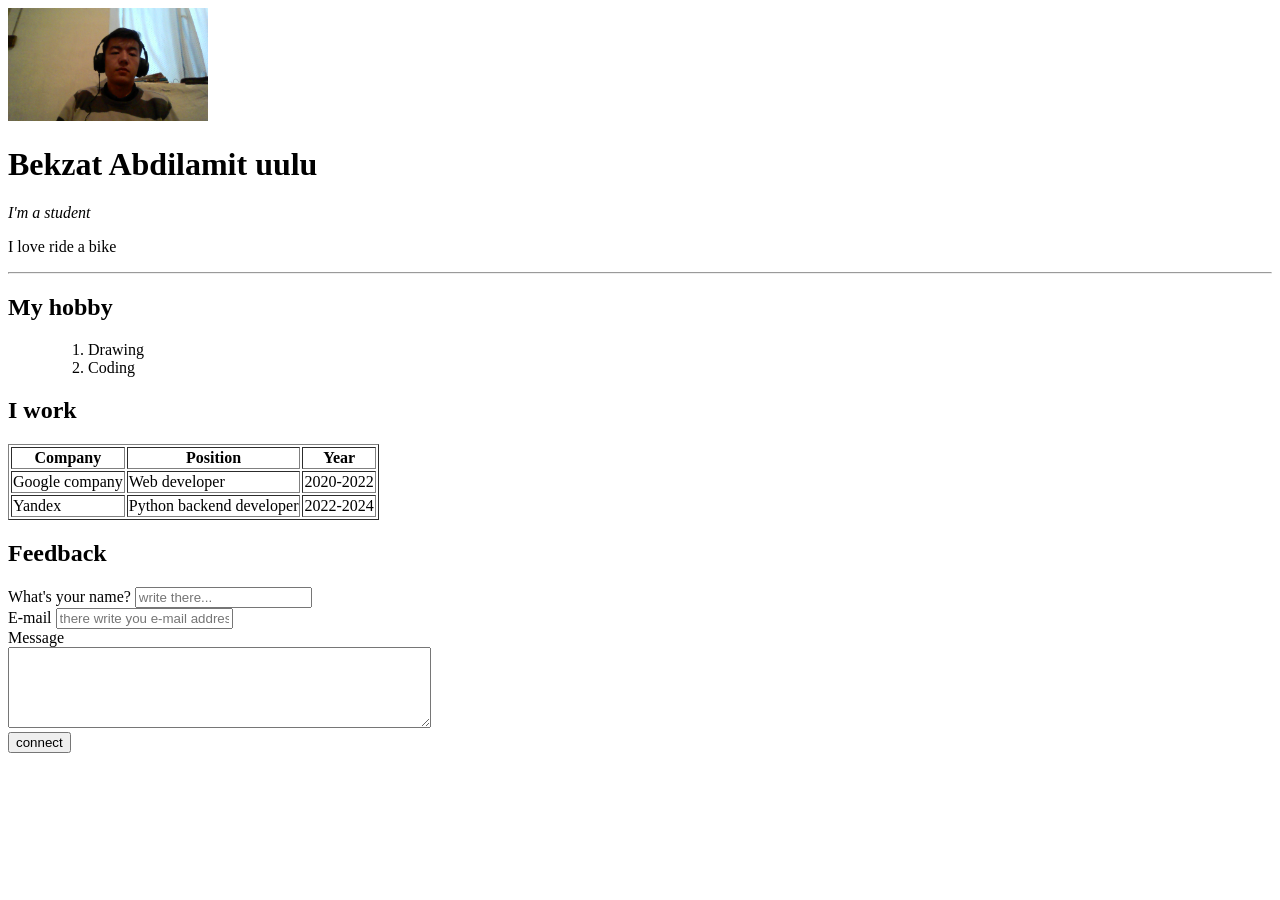
==== index.html @ 3178d0bd "create cv" ====
<!DOCTYPE html>
<html lang="en">
<head>
    <meta charset="UTF-8">
    <title>Bekzat CV</title>
</head>
<body>
    <img src="/2022-09-20-185132.jpg" alt="This is my photo" width="200">
    <h1>Bekzat Abdilamit uulu</h1>
    <p><em> I'm a student</em></p>
    <p>I love ride a bike</p>
    <hr>
    <h2>My hobby</h2>
    <ul>
        <ol>
        <li>Drawing</li>
        <li>Coding</li>
    </ol>
    </ul>
    <h2>I work</h2>
    <table border="1">
        <tr>
            <th>Company</th>
            <th>Position</th>
            <th>Year</th>
        </tr>
    <tr>
        <td>Google company</td>
        <td>Web developer</td>
        <td>2020-2022</td>
    </tr>
    <tr>
        <td>Yandex</td>
        <td>Python backend developer</td>
        <td>2022-2024</td>
    </tr>
    </table>
    <h2>Feedback</h2>
    <form>
        <label for="name">What's your name?</label>
        <input type="text" id="name" placeholder="write there...">
        <br>
        <label for="email">E-mail</label>
        <input type="email" id="email" placeholder="there write you e-mail address...">
        <br>
        <label for="text-area1">Message</label>
        <br>
        <textarea id="text-area1" cols="50" rows="5"></textarea>
        <br>
        <input type="submit" value="connect">
    </form>
</body>
</html>
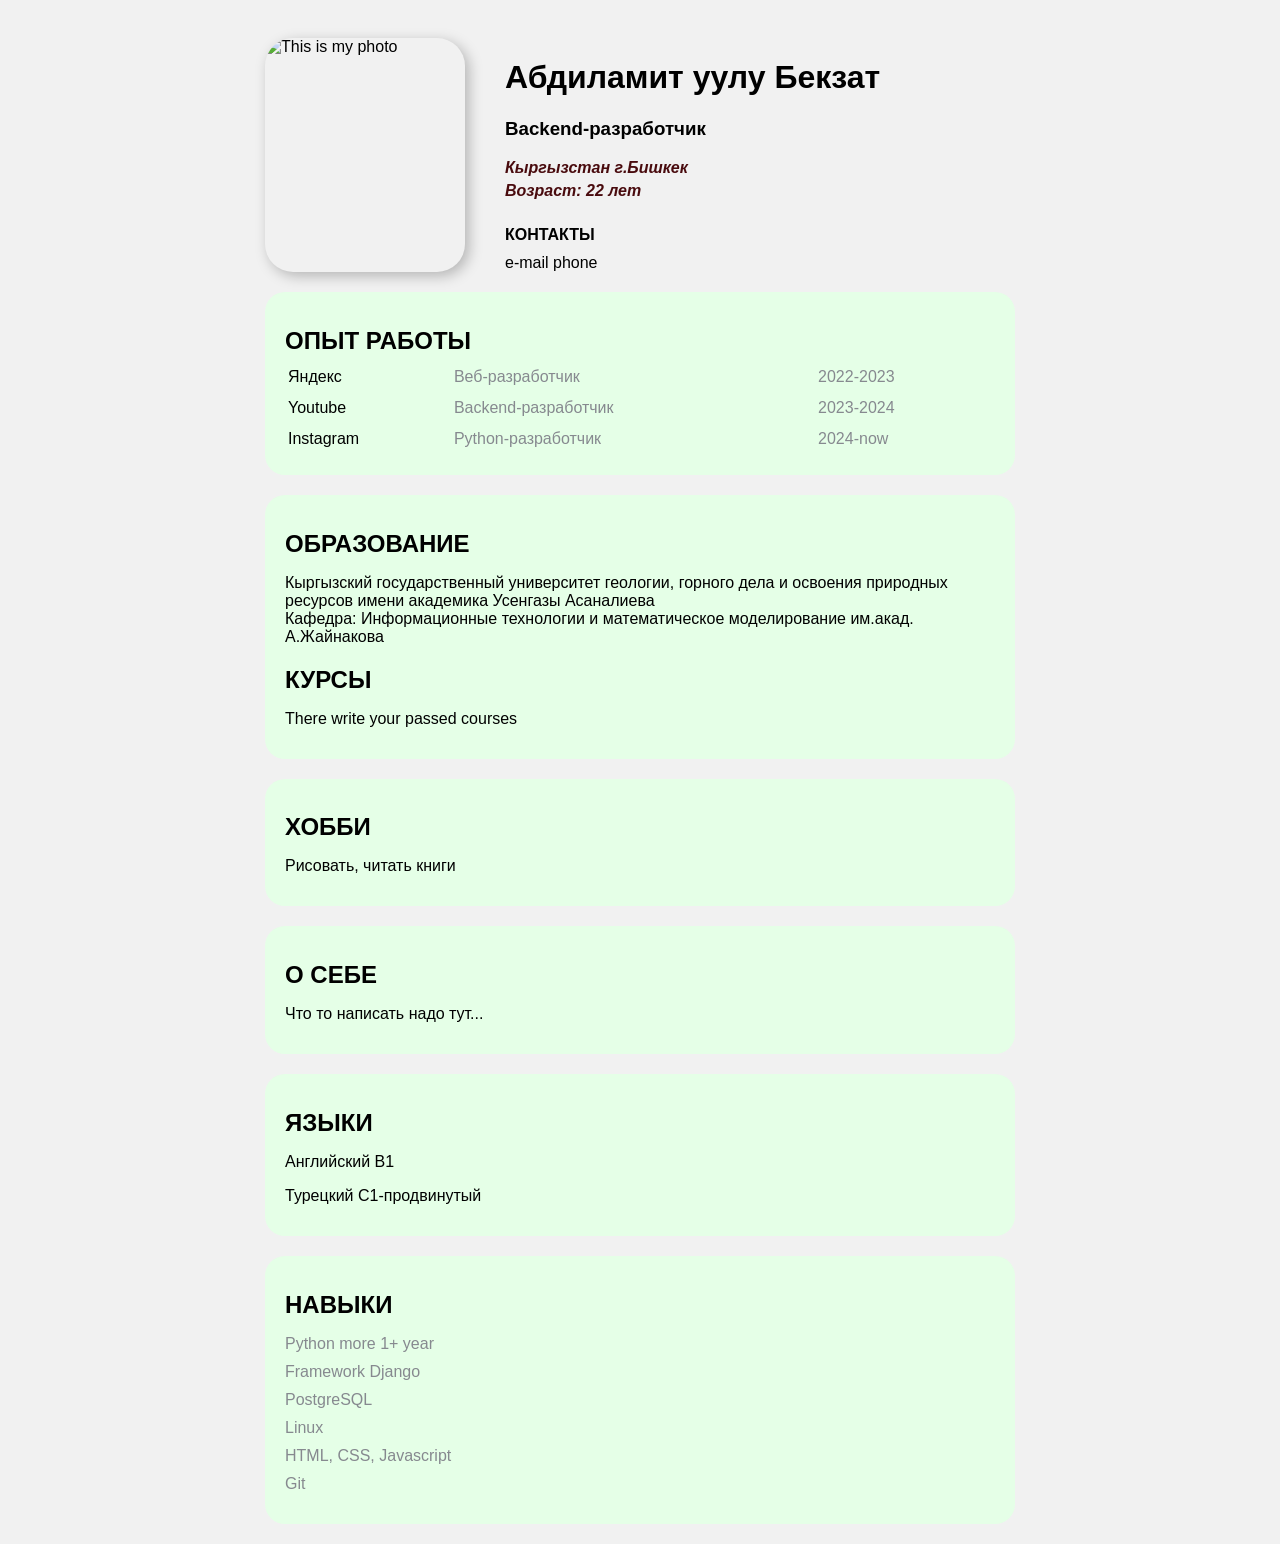
==== commit e39529f5: "Add files via upload" ====
--- a/index.html
+++ b/index.html
@@ -3,51 +3,77 @@
 <head>
     <meta charset="UTF-8">
     <title>Bekzat CV</title>
+    <link rel="stylesheet" href="style.css">
 </head>
 <body>
-    <img src="/2022-09-20-185132.jpg" alt="This is my photo" width="200">
-    <h1>Bekzat Abdilamit uulu</h1>
-    <p><em> I'm a student</em></p>
-    <p>I love ride a bike</p>
-    <hr>
-    <h2>My hobby</h2>
-    <ul>
-        <ol>
-        <li>Drawing</li>
-        <li>Coding</li>
-    </ol>
-    </ul>
-    <h2>I work</h2>
-    <table border="1">
-        <tr>
-            <th>Company</th>
-            <th>Position</th>
-            <th>Year</th>
-        </tr>
-    <tr>
-        <td>Google company</td>
-        <td>Web developer</td>
-        <td>2020-2022</td>
-    </tr>
-    <tr>
-        <td>Yandex</td>
-        <td>Python backend developer</td>
-        <td>2022-2024</td>
-    </tr>
-    </table>
-    <h2>Feedback</h2>
-    <form>
-        <label for="name">What's your name?</label>
-        <input type="text" id="name" placeholder="write there...">
-        <br>
-        <label for="email">E-mail</label>
-        <input type="email" id="email" placeholder="there write you e-mail address...">
-        <br>
-        <label for="text-area1">Message</label>
-        <br>
-        <textarea id="text-area1" cols="50" rows="5"></textarea>
-        <br>
-        <input type="submit" value="connect">
-    </form>
+    <div class="container">
+        <div class="info">
+            <img src="/" alt="This is my photo" width="200" class="avatar">
+            <div class="info-text">
+              <h1>Абдиламит уулу Бекзат</h1>
+              <h3>Backend-разработчик</h3>
+              <p>Кыргызстан г.Бишкек</p>
+              <p>Возраст: 22 лет</p>
+              <h4>КОНТАКТЫ</h4>
+              <a href="mailto:bekzat.abdilamituulu@mail.ru">e-mail</a>
+              <a href="tel:+996995221099">phone</a>
+          </div>
+        </div>
+            <div class="card bg-yellow">
+            <h2>ОПЫТ РАБОТЫ</h2>
+            <table class="table">
+                <tr>
+                    <td>Яндекс</td>
+                    <td>Веб-разработчик</td>
+                    <td>2022-2023</td>
+                </tr>
+                <tr>
+                    <td>Youtube</td>
+                    <td>Backend-разработчик</td>
+                    <td>2023-2024</td>
+                </tr>
+                <tr>
+                    <td>Instagram</td>
+                    <td>Python-разработчик</td>
+                    <td>2024-now</td>
+                </tr>
+            </table>
+
+        </div>
+        <div class="card bg-yellow">
+        <h2>ОБРАЗОВАНИЕ</h2>
+            <p> Кыргызский государственный университет геологии, горного дела и освоения природных ресурсов имени академика Усенгазы Асаналиева
+                <br>
+                Кафедра: Информационные технологии и математическое моделирование им.акад. А.Жайнакова 
+            </p>
+        <h2>КУРСЫ</h2>
+        <p>There write your passed courses</p>
+        </div>
+        <div class="card bg-yellow">
+        <h2>ХОББИ</h2>
+        <p>Рисовать, читать книги</p>
+        </div>
+        <div class="card bg-yellow">
+        <h2>О СЕБЕ</h2>
+        <p>Что то написать надо тут... </p>
+        </div>
+        <div class="card bg-yellow">
+        <h2>ЯЗЫКИ</h2>
+        <p>Английский B1</p>
+        <p>Турецкий C1-продвинутый</p>
+        </div>
+
+        <div class="card bg-yellow">
+        <h2>НАВЫКИ</h2>
+        <ol class="list">
+            <li>Python more 1+ year</li>
+            <li>Framework Django</li>
+            <li>PostgreSQL</li>
+            <li>Linux</li>
+            <li>HTML, CSS, Javascript</li>
+            <li>Git</li>
+        </ol>
+        </div>
+    </div>
 </body>
 </html>
--- a/style.css
+++ b/style.css
@@ -0,0 +1,82 @@
+body { background: #f1f1f1;
+    font-size: 16px;
+    font-weight: normal;
+    font-family:'Trebuchet MS', 'Lucida Sans Unicode', 'Lucida Grande', 'Lucida Sans', Arial, sans-serif
+}
+
+.card {
+    padding: 15px 20px;
+    margin-bottom: 20px;
+    border-radius: 20px;
+}
+.bg-yellow {
+    background: #e5ffe7;
+}
+
+@media (max-width: 700px){
+    .info {
+        text-align: center;
+        display: block;
+    }
+}
+
+.info {
+    display: flex;
+    margin-bottom: 20px;
+}
+.info-text {
+    margin-left: 40px;
+}
+.info-text h4 {
+    margin-bottom: 10px;
+}
+a {
+    color: black;
+    text-decoration: none;
+}
+a:hover {
+    color: blue;
+    text-decoration: underline;
+}
+
+.avatar {
+    position:relative;
+    border-radius: 28px;
+    box-shadow: 4px 4px 14px rgb(0, 0, 0, 25%);
+}
+.info p {
+    color: rgb(73, 11, 14);
+    margin: 0;
+    font-style: italic;
+    font-weight: bold;
+    text-decoration: none;
+    padding-bottom: 5px;
+    /*text-transform: none;*/
+}
+
+.container {
+    padding-top: 30px;
+    max-width: 750px;
+    margin: auto;
+}
+.card h2 {
+    margin-bottom: 10px;
+}
+.list {
+    padding: 0;
+    list-style: none;
+}
+.list li {
+    color: #86898f;
+    margin-bottom: 10px;
+}
+
+.table {
+    width: 100%;
+}
+.table td {
+    padding-bottom: 10px;
+}
+.table td:nth-child(2), .table td:nth-child(3) {
+    color: #86898f;
+}
